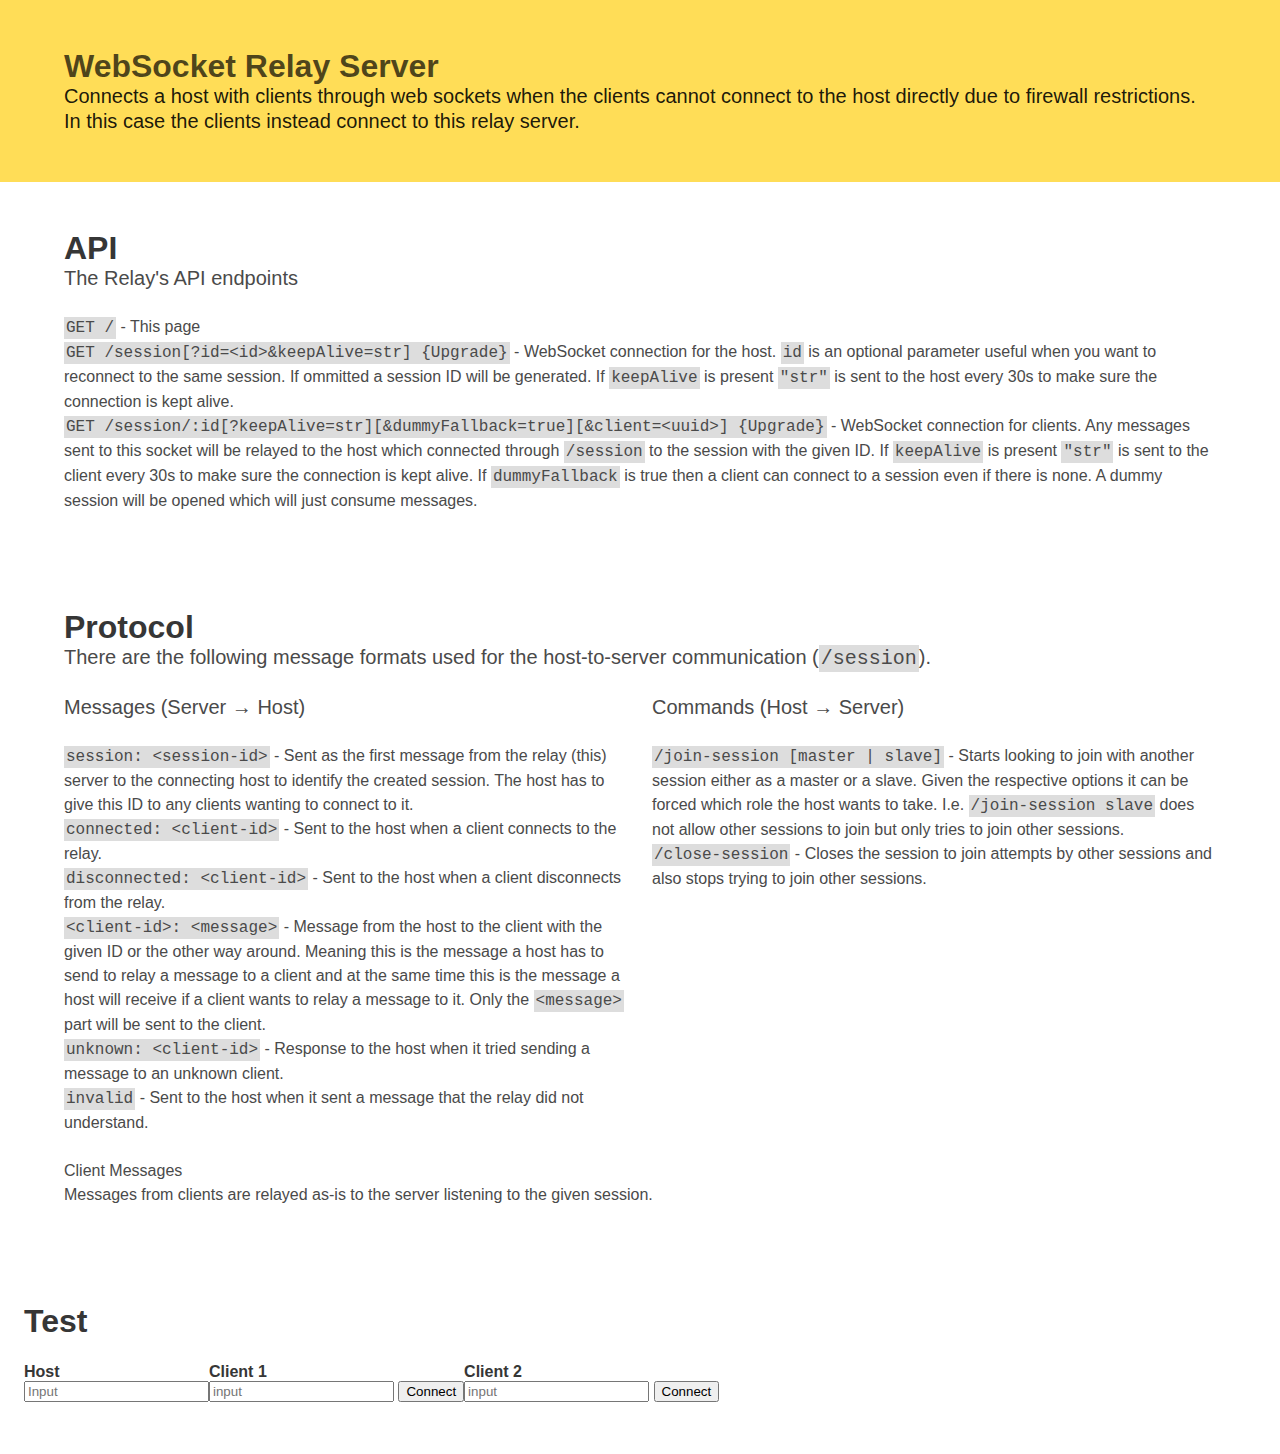
==== src/main/resources/index.html @ 214df771 "added /close-session command" ====
<html>
<head>
    <title>WebSocket Relay Server</title>
    <script type="text/javascript" src="js/jquery.min.js"></script>
    <link rel="stylesheet" href="css/font-awesome.min.css">
    <link rel="stylesheet" href="css/bulma.min.css">
    <link rel="stylesheet" href="css/main.css">
</head>
<body>

<section class="hero is-warning">
  <div class="hero-body">
    <div class="container">
      <h1 class="title">
        WebSocket Relay Server
      </h1>
      <h2 class="subtitle">
        Connects a host with clients through web sockets when the clients cannot connect to the host
        directly due to firewall restrictions. In this case the clients instead connect to this relay server.
      </h2>
    </div>
  </div>
</section>

<section class="section">
  <div class="container">
    <h1 class="title">
      API
    </h1>
    <p class="subtitle">
      The Relay's API endpoints
    </p>
    <ul>
        <li>
            <span class="code">GET /</span> - This page
        </li>
        <li>
            <span class="code">GET /session[?id=&lt;id&gt;&amp;keepAlive=str] {Upgrade}</span> - WebSocket connection for the host.
            <span class="code">id</span> is an optional parameter useful when you want to reconnect to the same session.
            If ommitted a session ID will be generated.
            If <span class="code">keepAlive</span> is present <span class="code">"str"</span> is sent to the host every
            30s to make sure the connection is kept alive.
        </li>
        <li>
            <span class="code">GET /session/:id[?keepAlive=str][&amp;dummyFallback=true][&amp;client=&lt;uuid&gt;] {Upgrade}</span> - WebSocket connection for clients.
            Any messages sent to this socket will be relayed to the host which connected through
            <span class="code">/session</span> to the session with the given ID.
            If <span class="code">keepAlive</span> is present <span class="code">"str"</span> is sent to the client every
            30s to make sure the connection is kept alive.
            If <span class="code">dummyFallback</span> is true then a client can connect to a session even
            if there is none. A dummy session will be opened which will just consume messages.
        </li>
    </ul>
  </div>
</section>

<section class="section">
  <div class="container">
    <h1 class="title">
      Protocol
    </h1>
    <p class="subtitle">
      There are the following message formats used for the host-to-server communication
      (<span class="code">/session</span>).
    </p>
    <div class="columns">
      <div class="column">
        <h2 class="subtitle">Messages (Server &rarr; Host)</h2>
        <ul>
            <li>
                <span class="code">session: &lt;session-id&gt;</span> - Sent as the first message from the relay
                (this) server to the connecting host to identify the created session. The host has to give this ID to
                any clients wanting to connect to it.
            </li>
            <li>
                <span class="code">connected: &lt;client-id&gt;</span> - Sent to the host when a client connects
                to the relay.
            </li>
            <li>
                <span class="code">disconnected: &lt;client-id&gt;</span> - Sent to the host when a client
                disconnects from the relay.
            </li>
            <li>
                <span class="code">&lt;client-id&gt;: &lt;message&gt;</span> - Message from the host to the client
                with the given ID or the other way around. Meaning this is the message a host has to send to relay
                a message to a client and at the same time this is the message a host will receive if a client
                wants to relay a message to it.
                Only the <span class="code">&lt;message&gt;</span> part will be sent to the client.
            </li>
            <li>
                <span class="code">unknown: &lt;client-id&gt;</span> - Response to the host when it tried
                sending a message to an unknown client.
            </li>
            <li>
                <span class="code">invalid</span> - Sent to the host when it sent a message that the relay
                did not understand.
            </li>
        </ul>
      </div>
      <div class="column">
        <h2 class="subtitle">Commands (Host &rarr; Server)</h2>
        <ul>
          <li>
            <span class="code">/join-session [master | slave]</span> - Starts looking to join with another session either
            as a master or a slave. Given the respective options it can be forced which role the host wants to take.
            I.e. <span class="code">/join-session slave</span> does not allow other sessions to join but only tries to
            join other sessions.
          </li>
          <li>
            <span class="code">/close-session</span> - Closes the session to join attempts by other sessions and also
            stops trying to join other sessions.
          </li>
        </ul>
      </div>
    </div>
    <h3>Client Messages</h3>
    <p>
        Messages from clients are relayed as-is to the server listening to the given session.
    </p>
  </div>
</section>

<section class="section">
    <h1 class="title">Test</h1>

    <table>
      <tr>
        <th class="host-header">Host</th>
        <th class="client-1-header">Client 1</th>
        <th class="client-2-header">Client 2</th>
      </tr>
      <tr>
        <td>
          <input id="host-input" placeholder="Input"></input>
        </td>
        <td>
          <input id="client-1-input" placeholder="input"></input>
          <button id="client-1-connect">Connect</button>
        </td>
        <td>
          <input id="client-2-input" placeholder="input"></input>
          <button id="client-2-connect">Connect</button>
        </td>
      </tr>
      <tr>
        <td>
          <div id="host-output">&nbsp;</div>
        </td>
        <td>
          <div id="client-1-output">&nbsp;</div>
        </td>
        <td>
          <div id="client-2-output">&nbsp;</div>
        </td>
      </tr>
    </table>
</section>
</body>

<script type="text/javascript">
  window.baseURL = "ws://$host:$port";
</script>
<script type="text/javascript" src="js/main.js"></script>
</html>
---- src/main/resources/css/main.css ----
.code {
    font-family: monospace;
    background-color: #DDDDDD;
    padding: 2px;
}
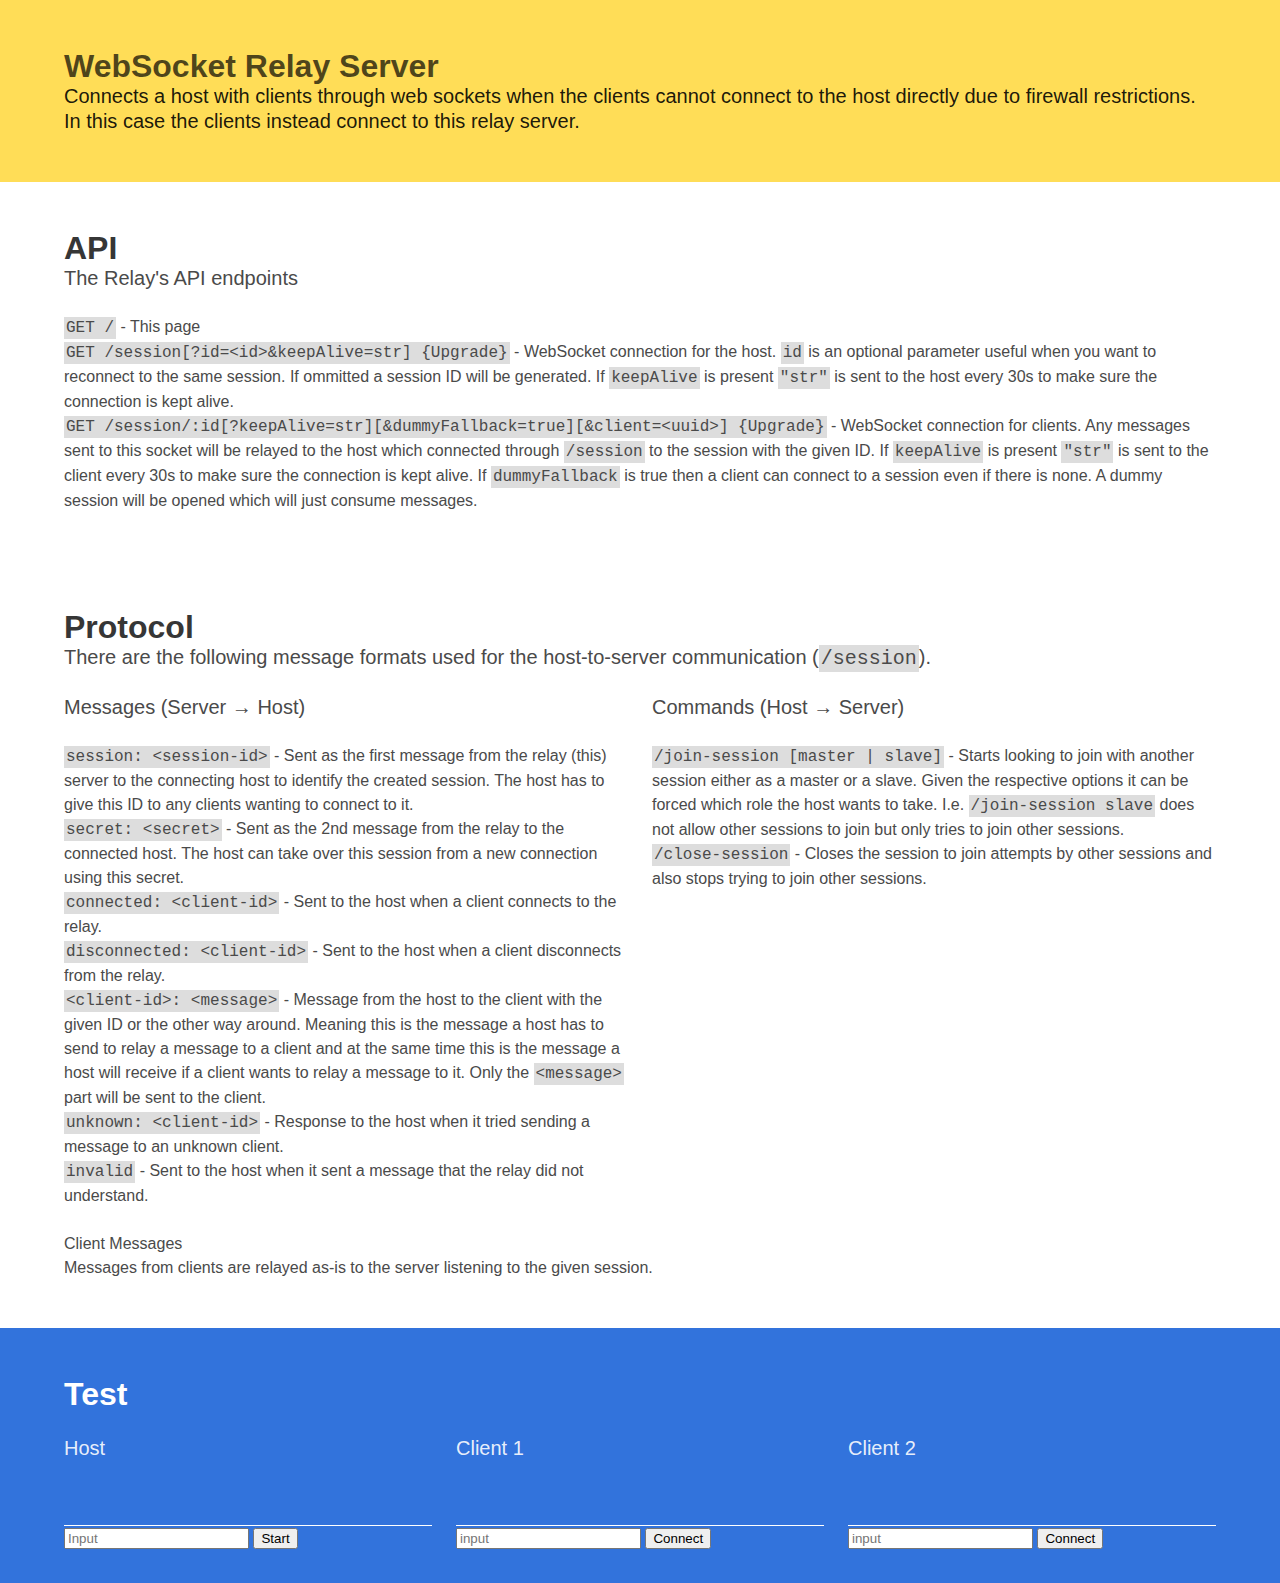
==== commit 7109de9a: "allow taking over sessions" ====
--- a/src/main/resources/index.html
+++ b/src/main/resources/index.html
@@ -73,6 +73,10 @@
                 any clients wanting to connect to it.
             </li>
             <li>
+              <span class="code">secret: &lt;secret&gt;</span> - Sent as the 2nd message from the relay to the
+              connected host. The host can take over this session from a new connection using this secret.
+            </li>
+            <li>
                 <span class="code">connected: &lt;client-id&gt;</span> - Sent to the host when a client connects
                 to the relay.
             </li>
@@ -120,40 +124,39 @@
   </div>
 </section>
 
-<section class="section">
-    <h1 class="title">Test</h1>
+<section class="hero is-info">
+  <div class="hero-body">
+    <div class="container">
+      <h1 class="title">Test</h1>
 
-    <table>
-      <tr>
-        <th class="host-header">Host</th>
-        <th class="client-1-header">Client 1</th>
-        <th class="client-2-header">Client 2</th>
-      </tr>
-      <tr>
-        <td>
-          <input id="host-input" placeholder="Input"></input>
-        </td>
-        <td>
-          <input id="client-1-input" placeholder="input"></input>
-          <button id="client-1-connect">Connect</button>
-        </td>
-        <td>
-          <input id="client-2-input" placeholder="input"></input>
-          <button id="client-2-connect">Connect</button>
-        </td>
-      </tr>
-      <tr>
-        <td>
+      <div class="columns">
+        <div class="column">
+          <h2 class="subtitle">Host</h2>
           <div id="host-output">&nbsp;</div>
-        </td>
-        <td>
+          <div style="border-top: 1px solid white; margin-top: 1em;">
+            <input id="host-input" placeholder="Input"></input>
+            <button id="host-start">Start</button>
+          </div>
+        </div>
+        <div class="column">
+          <h2 class="subtitle">Client 1</h2>
           <div id="client-1-output">&nbsp;</div>
-        </td>
-        <td>
+          <div style="border-top: 1px solid white; margin-top: 1em;">
+            <input id="client-1-input" placeholder="input"></input>
+            <button id="client-1-connect">Connect</button>
+          </div>
+        </div>
+        <div class="column">
+          <h2 class="subtitle">Client 2</h2>
           <div id="client-2-output">&nbsp;</div>
-        </td>
-      </tr>
-    </table>
+          <div style="border-top: 1px solid white; margin-top: 1em;">
+            <input id="client-2-input" placeholder="input"></input>
+            <button id="client-2-connect">Connect</button>
+          </div>
+        </div>
+      </div>
+    </div>
+  </div>
 </section>
 </body>
 
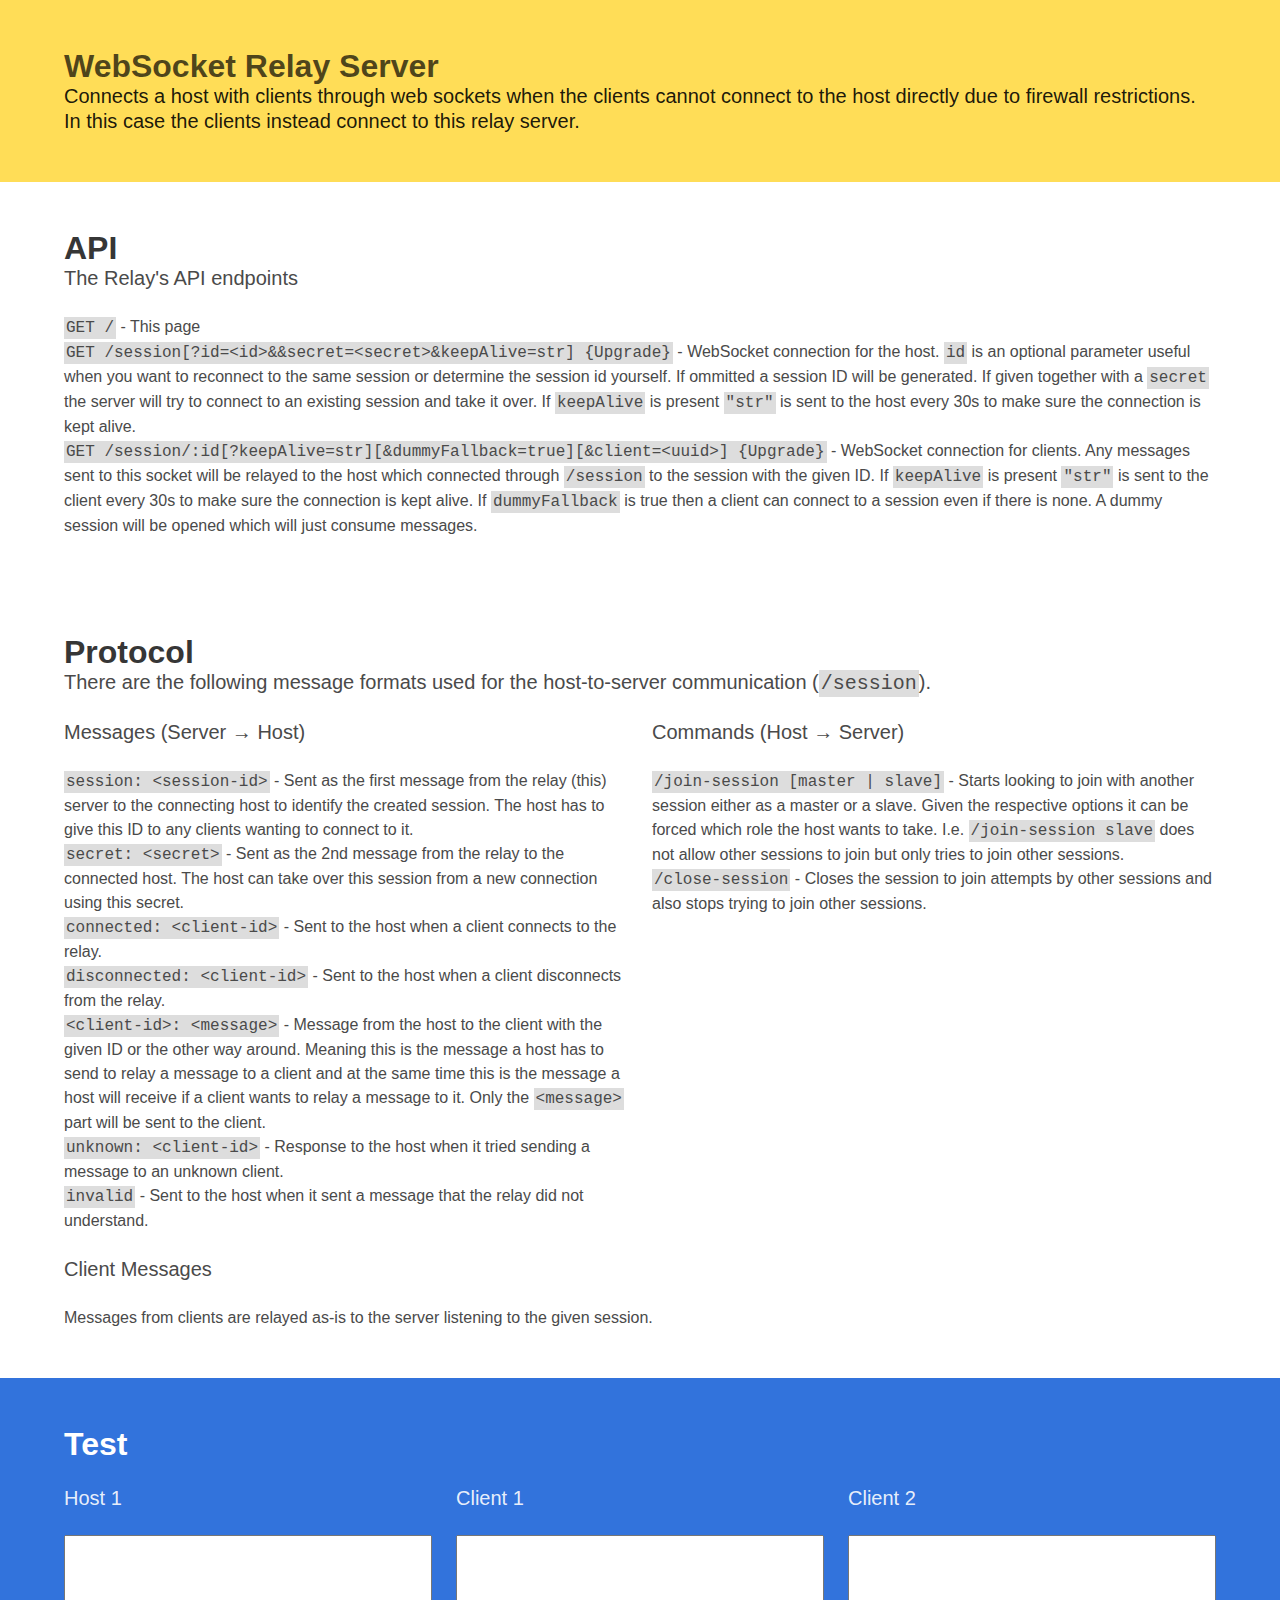
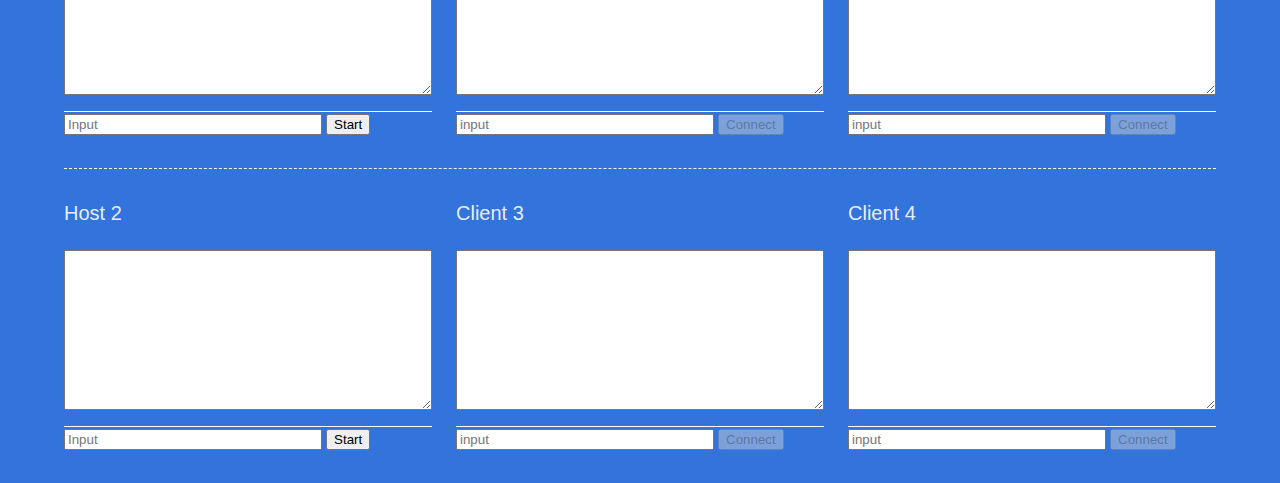
==== commit 4af422f0: "updated test area to include 2 hosts" ====
--- a/src/main/resources/index.html
+++ b/src/main/resources/index.html
@@ -35,9 +35,10 @@
             <span class="code">GET /</span> - This page
         </li>
         <li>
-            <span class="code">GET /session[?id=&lt;id&gt;&amp;keepAlive=str] {Upgrade}</span> - WebSocket connection for the host.
-            <span class="code">id</span> is an optional parameter useful when you want to reconnect to the same session.
-            If ommitted a session ID will be generated.
+            <span class="code">GET /session[?id=&lt;id&gt;&amp;&secret=&lt;secret&gt;&amp;keepAlive=str] {Upgrade}</span> - WebSocket connection for the host.
+            <span class="code">id</span> is an optional parameter useful when you want to reconnect to the same session
+            or determine the session id yourself. If ommitted a session ID will be generated. If given together with a
+            <span class="code">secret</span> the server will try to connect to an existing session and take it over.
             If <span class="code">keepAlive</span> is present <span class="code">"str"</span> is sent to the host every
             30s to make sure the connection is kept alive.
         </li>
@@ -117,7 +118,7 @@
         </ul>
       </div>
     </div>
-    <h3>Client Messages</h3>
+    <h2 class="subtitle">Client Messages</h2>
     <p>
         Messages from clients are relayed as-is to the server listening to the given session.
     </p>
@@ -129,29 +130,57 @@
     <div class="container">
       <h1 class="title">Test</h1>
 
-      <div class="columns">
+      <div class="columns host host-1">
         <div class="column">
-          <h2 class="subtitle">Host</h2>
-          <div id="host-output">&nbsp;</div>
+          <h2 class="subtitle">Host 1</h2>
+          <textarea id="host-1-output" readonly></textarea>
           <div style="border-top: 1px solid white; margin-top: 1em;">
-            <input id="host-input" placeholder="Input"></input>
-            <button id="host-start">Start</button>
+            <input id="host-1-input" placeholder="Input"></input>
+            <button id="host-1-start">Start</button>
           </div>
         </div>
         <div class="column">
           <h2 class="subtitle">Client 1</h2>
-          <div id="client-1-output">&nbsp;</div>
+          <textarea id="client-1-output" readonly></textarea>
           <div style="border-top: 1px solid white; margin-top: 1em;">
             <input id="client-1-input" placeholder="input"></input>
-            <button id="client-1-connect">Connect</button>
+            <button id="client-1-connect" disabled>Connect</button>
           </div>
         </div>
         <div class="column">
           <h2 class="subtitle">Client 2</h2>
-          <div id="client-2-output">&nbsp;</div>
+          <textarea id="client-2-output" readonly></textarea>
           <div style="border-top: 1px solid white; margin-top: 1em;">
             <input id="client-2-input" placeholder="input"></input>
-            <button id="client-2-connect">Connect</button>
+            <button id="client-2-connect" disabled>Connect</button>
+          </div>
+        </div>
+      </div>
+    </div>
+    <div class="container host host-2">
+      <div class="columns">
+        <div class="column">
+          <h2 class="subtitle">Host 2</h2>
+          <textarea id="host-2-output" readonly></textarea>
+          <div style="border-top: 1px solid white; margin-top: 1em;">
+            <input id="host-2-input" placeholder="Input"></input>
+            <button id="host-2-start">Start</button>
+          </div>
+        </div>
+        <div class="column">
+          <h2 class="subtitle">Client 3</h2>
+          <textarea id="client-3-output" readonly></textarea>
+          <div style="border-top: 1px solid white; margin-top: 1em;">
+            <input id="client-3-input" placeholder="input"></input>
+            <button id="client-3-connect" disabled>Connect</button>
+          </div>
+        </div>
+        <div class="column">
+          <h2 class="subtitle">Client 4</h2>
+          <textarea id="client-4-output" readonly></textarea>
+          <div style="border-top: 1px solid white; margin-top: 1em;">
+            <input id="client-4-input" placeholder="input"></input>
+            <button id="client-4-connect" disabled>Connect</button>
           </div>
         </div>
       </div>
--- a/src/main/resources/css/main.css
+++ b/src/main/resources/css/main.css
@@ -3,3 +3,19 @@
     background-color: #DDDDDD;
     padding: 2px;
 }
+
+.host-2 {
+    border-top: 1px dashed white;
+    margin-top: 2em;
+    padding-top: 2em;
+}
+
+.host input {
+    width: 70%;
+}
+
+.host textarea {
+    width: 100%;
+    height: 12em;
+    padding: 0.5em;
+}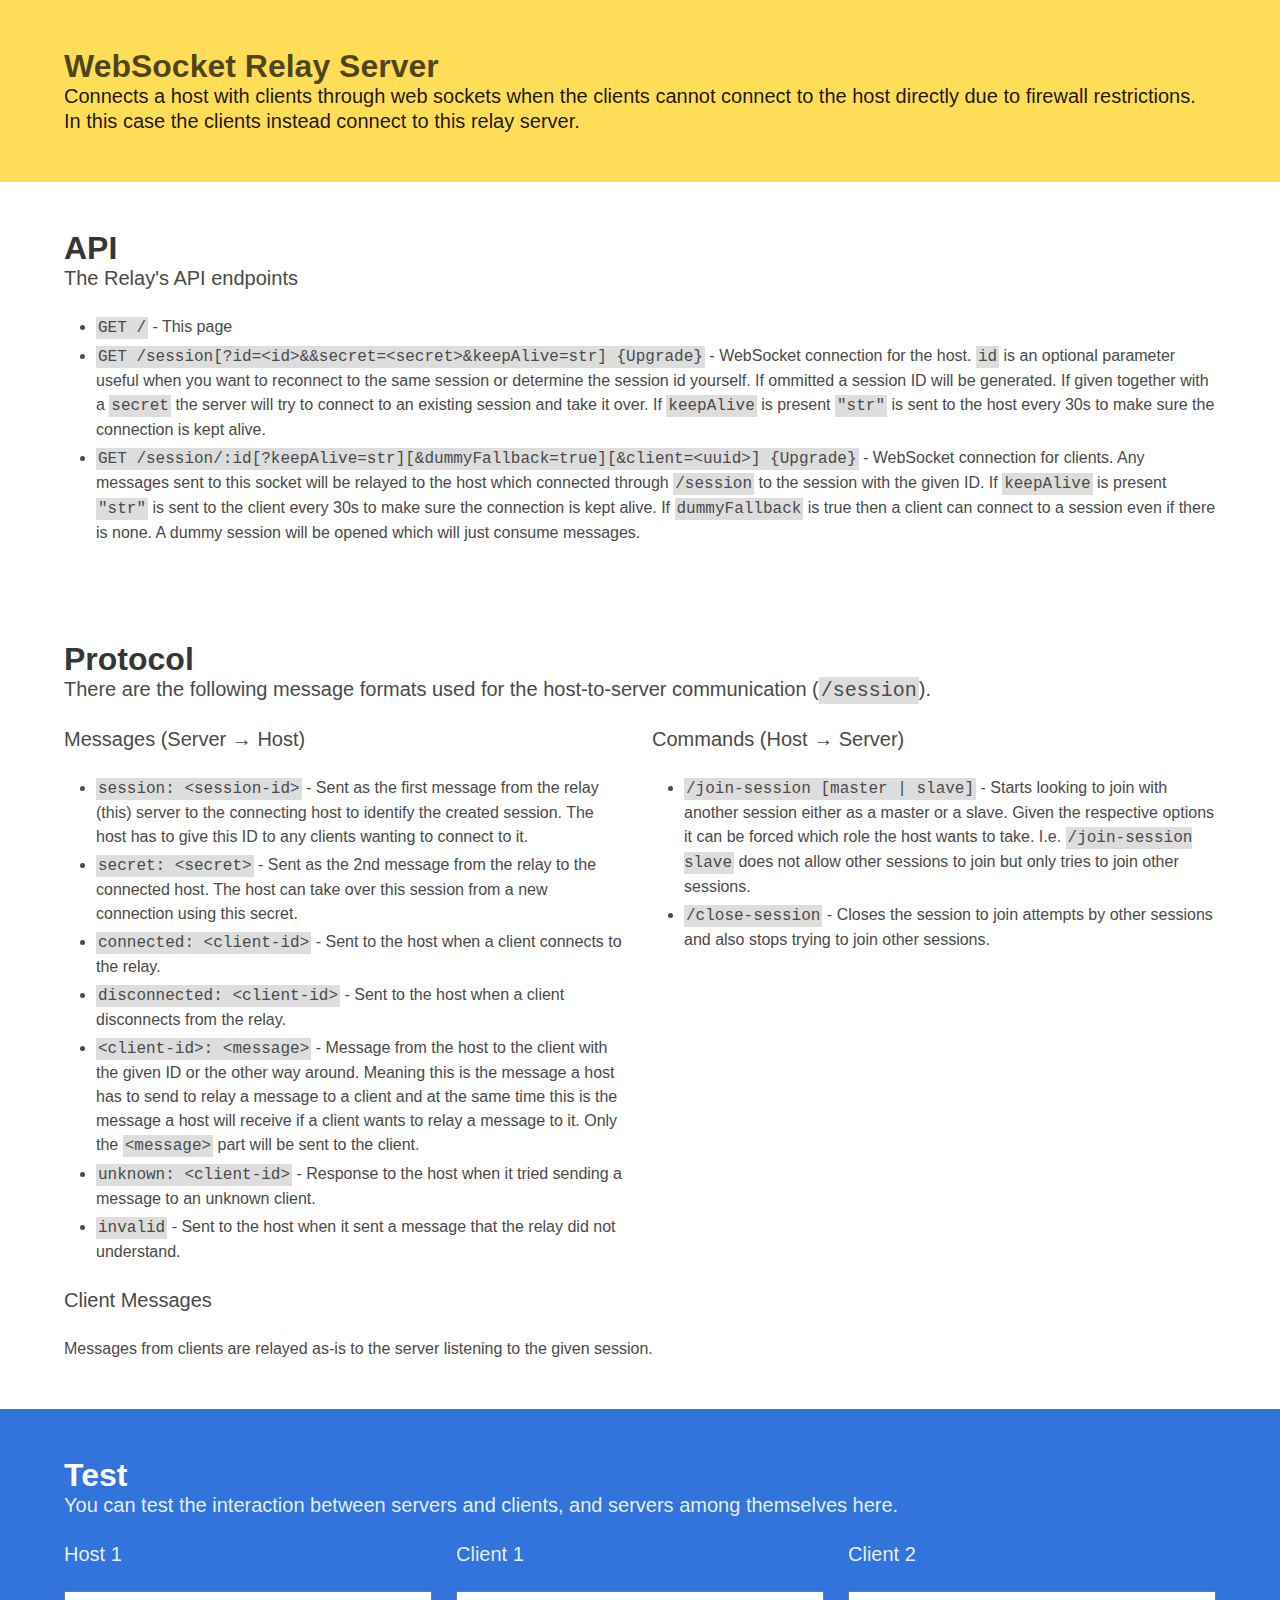
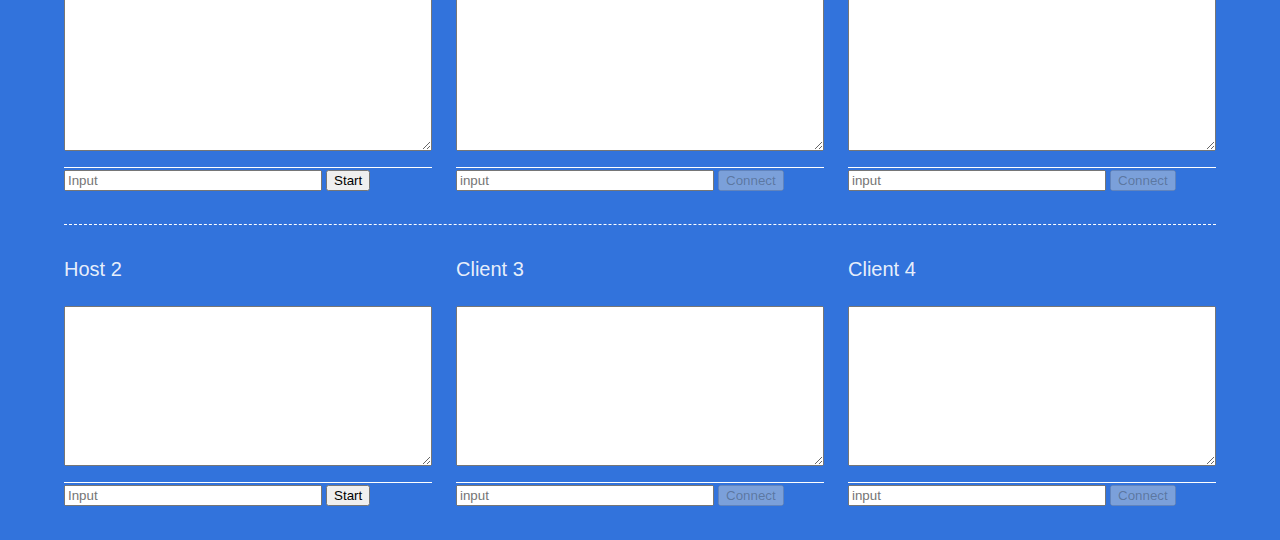
==== commit da6f21e0: "updated index (formatting)" ====
--- a/src/main/resources/index.html
+++ b/src/main/resources/index.html
@@ -30,28 +30,30 @@
     <p class="subtitle">
       The Relay's API endpoints
     </p>
-    <ul>
-        <li>
-            <span class="code">GET /</span> - This page
-        </li>
-        <li>
-            <span class="code">GET /session[?id=&lt;id&gt;&amp;&secret=&lt;secret&gt;&amp;keepAlive=str] {Upgrade}</span> - WebSocket connection for the host.
-            <span class="code">id</span> is an optional parameter useful when you want to reconnect to the same session
-            or determine the session id yourself. If ommitted a session ID will be generated. If given together with a
-            <span class="code">secret</span> the server will try to connect to an existing session and take it over.
-            If <span class="code">keepAlive</span> is present <span class="code">"str"</span> is sent to the host every
-            30s to make sure the connection is kept alive.
-        </li>
-        <li>
-            <span class="code">GET /session/:id[?keepAlive=str][&amp;dummyFallback=true][&amp;client=&lt;uuid&gt;] {Upgrade}</span> - WebSocket connection for clients.
-            Any messages sent to this socket will be relayed to the host which connected through
-            <span class="code">/session</span> to the session with the given ID.
-            If <span class="code">keepAlive</span> is present <span class="code">"str"</span> is sent to the client every
-            30s to make sure the connection is kept alive.
-            If <span class="code">dummyFallback</span> is true then a client can connect to a session even
-            if there is none. A dummy session will be opened which will just consume messages.
-        </li>
-    </ul>
+    <div class="content">
+      <ul>
+          <li>
+              <span class="code">GET /</span> - This page
+          </li>
+          <li>
+              <span class="code">GET /session[?id=&lt;id&gt;&amp;&secret=&lt;secret&gt;&amp;keepAlive=str] {Upgrade}</span> - WebSocket connection for the host.
+              <span class="code">id</span> is an optional parameter useful when you want to reconnect to the same session
+              or determine the session id yourself. If ommitted a session ID will be generated. If given together with a
+              <span class="code">secret</span> the server will try to connect to an existing session and take it over.
+              If <span class="code">keepAlive</span> is present <span class="code">"str"</span> is sent to the host every
+              30s to make sure the connection is kept alive.
+          </li>
+          <li>
+              <span class="code">GET /session/:id[?keepAlive=str][&amp;dummyFallback=true][&amp;client=&lt;uuid&gt;] {Upgrade}</span> - WebSocket connection for clients.
+              Any messages sent to this socket will be relayed to the host which connected through
+              <span class="code">/session</span> to the session with the given ID.
+              If <span class="code">keepAlive</span> is present <span class="code">"str"</span> is sent to the client every
+              30s to make sure the connection is kept alive.
+              If <span class="code">dummyFallback</span> is true then a client can connect to a session even
+              if there is none. A dummy session will be opened which will just consume messages.
+          </li>
+      </ul>
+    </div>
   </div>
 </section>
 
@@ -67,55 +69,59 @@
     <div class="columns">
       <div class="column">
         <h2 class="subtitle">Messages (Server &rarr; Host)</h2>
-        <ul>
+        <div class="content">
+          <ul>
+              <li>
+                  <span class="code">session: &lt;session-id&gt;</span> - Sent as the first message from the relay
+                  (this) server to the connecting host to identify the created session. The host has to give this ID to
+                  any clients wanting to connect to it.
+              </li>
+              <li>
+                <span class="code">secret: &lt;secret&gt;</span> - Sent as the 2nd message from the relay to the
+                connected host. The host can take over this session from a new connection using this secret.
+              </li>
+              <li>
+                  <span class="code">connected: &lt;client-id&gt;</span> - Sent to the host when a client connects
+                  to the relay.
+              </li>
+              <li>
+                  <span class="code">disconnected: &lt;client-id&gt;</span> - Sent to the host when a client
+                  disconnects from the relay.
+              </li>
+              <li>
+                  <span class="code">&lt;client-id&gt;: &lt;message&gt;</span> - Message from the host to the client
+                  with the given ID or the other way around. Meaning this is the message a host has to send to relay
+                  a message to a client and at the same time this is the message a host will receive if a client
+                  wants to relay a message to it.
+                  Only the <span class="code">&lt;message&gt;</span> part will be sent to the client.
+              </li>
+              <li>
+                  <span class="code">unknown: &lt;client-id&gt;</span> - Response to the host when it tried
+                  sending a message to an unknown client.
+              </li>
+              <li>
+                  <span class="code">invalid</span> - Sent to the host when it sent a message that the relay
+                  did not understand.
+              </li>
+          </ul>
+        </div>
+      </div>
+      <div class="column">
+        <h2 class="subtitle">Commands (Host &rarr; Server)</h2>
+        <div class="content">
+          <ul>
             <li>
-                <span class="code">session: &lt;session-id&gt;</span> - Sent as the first message from the relay
-                (this) server to the connecting host to identify the created session. The host has to give this ID to
-                any clients wanting to connect to it.
+              <span class="code">/join-session [master | slave]</span> - Starts looking to join with another session either
+              as a master or a slave. Given the respective options it can be forced which role the host wants to take.
+              I.e. <span class="code">/join-session slave</span> does not allow other sessions to join but only tries to
+              join other sessions.
             </li>
             <li>
-              <span class="code">secret: &lt;secret&gt;</span> - Sent as the 2nd message from the relay to the
-              connected host. The host can take over this session from a new connection using this secret.
+              <span class="code">/close-session</span> - Closes the session to join attempts by other sessions and also
+              stops trying to join other sessions.
             </li>
-            <li>
-                <span class="code">connected: &lt;client-id&gt;</span> - Sent to the host when a client connects
-                to the relay.
-            </li>
-            <li>
-                <span class="code">disconnected: &lt;client-id&gt;</span> - Sent to the host when a client
-                disconnects from the relay.
-            </li>
-            <li>
-                <span class="code">&lt;client-id&gt;: &lt;message&gt;</span> - Message from the host to the client
-                with the given ID or the other way around. Meaning this is the message a host has to send to relay
-                a message to a client and at the same time this is the message a host will receive if a client
-                wants to relay a message to it.
-                Only the <span class="code">&lt;message&gt;</span> part will be sent to the client.
-            </li>
-            <li>
-                <span class="code">unknown: &lt;client-id&gt;</span> - Response to the host when it tried
-                sending a message to an unknown client.
-            </li>
-            <li>
-                <span class="code">invalid</span> - Sent to the host when it sent a message that the relay
-                did not understand.
-            </li>
-        </ul>
-      </div>
-      <div class="column">
-        <h2 class="subtitle">Commands (Host &rarr; Server)</h2>
-        <ul>
-          <li>
-            <span class="code">/join-session [master | slave]</span> - Starts looking to join with another session either
-            as a master or a slave. Given the respective options it can be forced which role the host wants to take.
-            I.e. <span class="code">/join-session slave</span> does not allow other sessions to join but only tries to
-            join other sessions.
-          </li>
-          <li>
-            <span class="code">/close-session</span> - Closes the session to join attempts by other sessions and also
-            stops trying to join other sessions.
-          </li>
-        </ul>
+          </ul>
+        </div>
       </div>
     </div>
     <h2 class="subtitle">Client Messages</h2>
@@ -129,6 +135,7 @@
   <div class="hero-body">
     <div class="container">
       <h1 class="title">Test</h1>
+      <h2 class="subtitle">You can test the interaction between servers and clients, and servers among themselves here.</h2>
 
       <div class="columns host host-1">
         <div class="column">
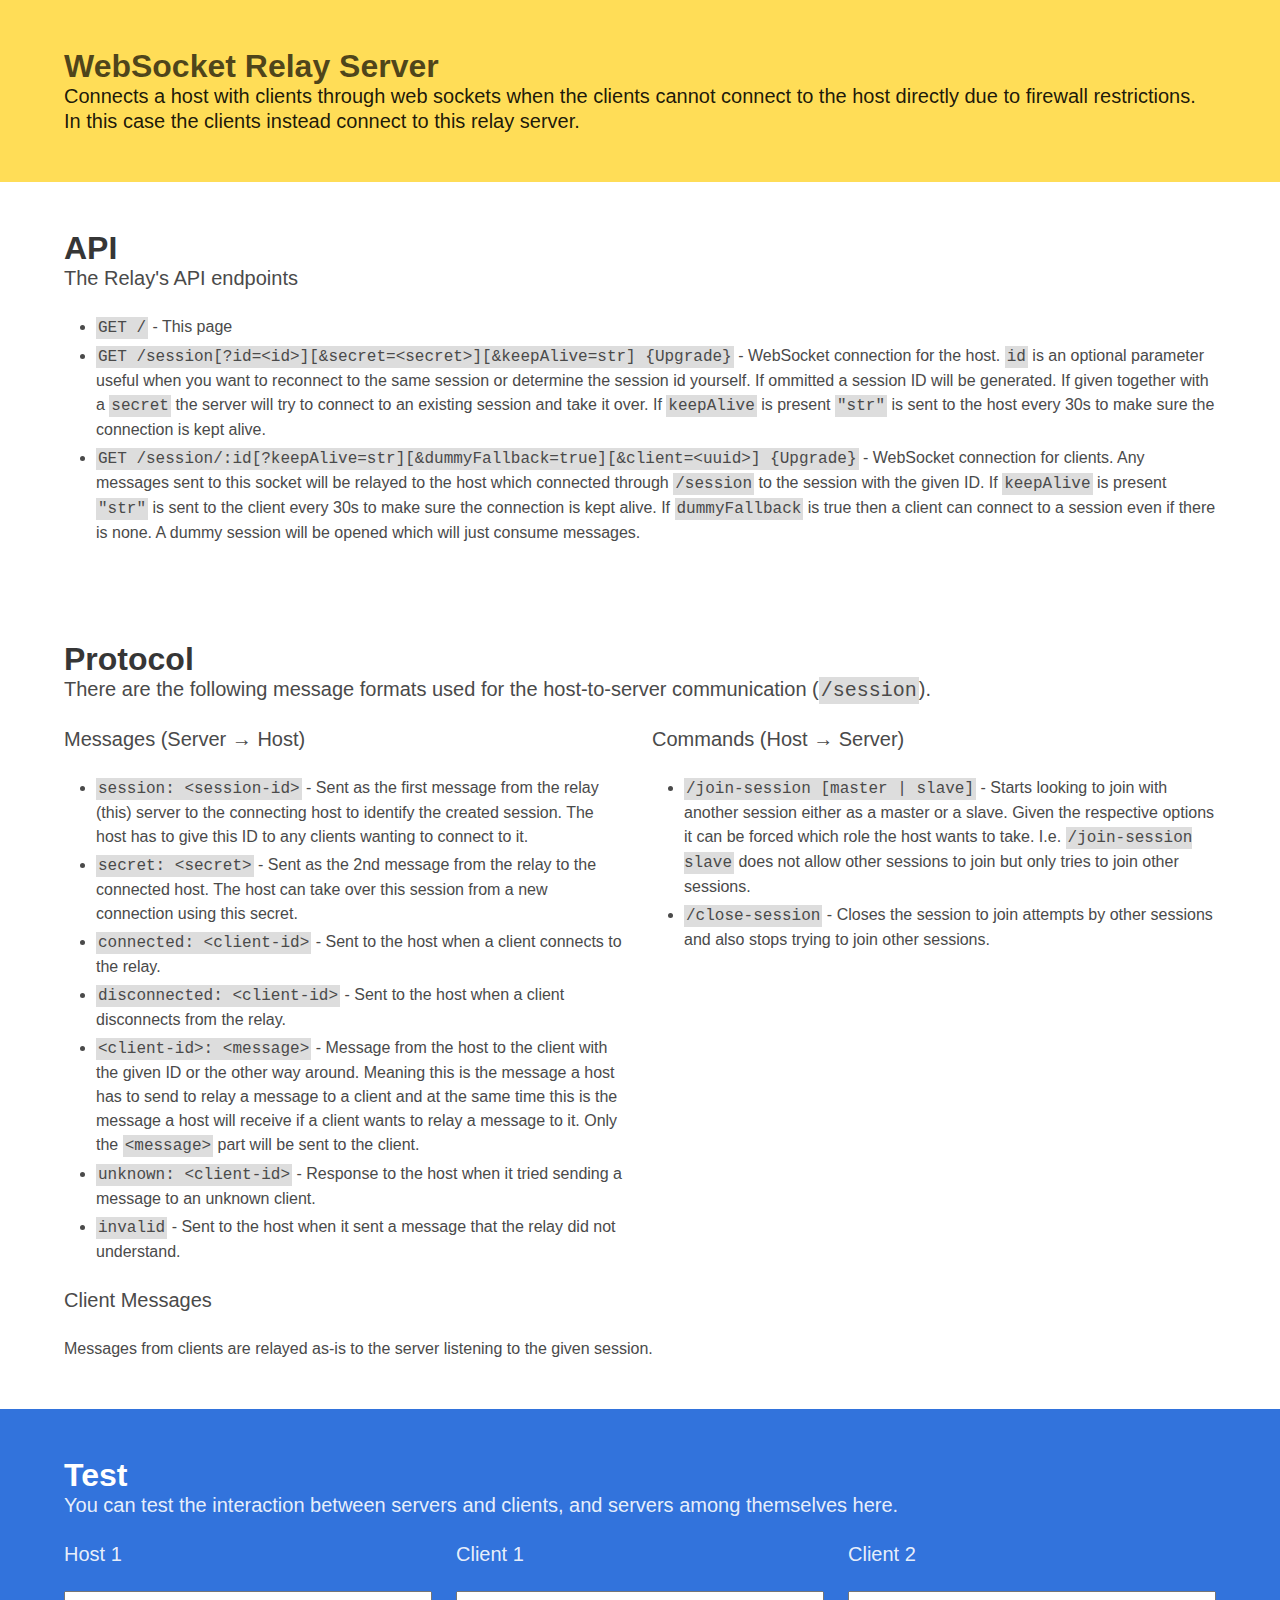
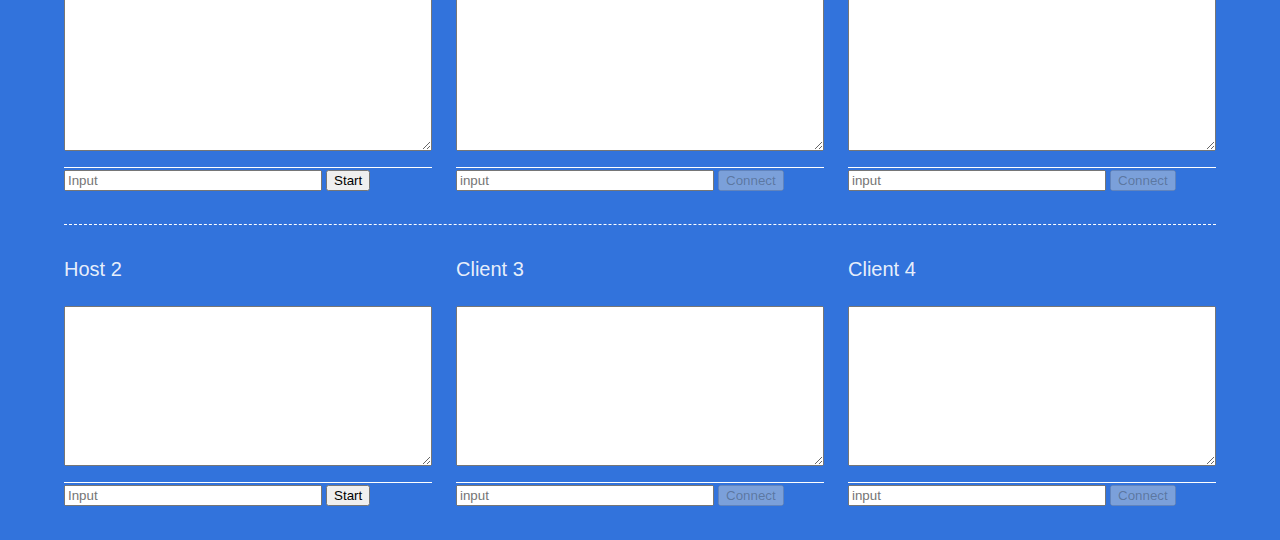
==== commit 366f369b: "made options consistent" ====
--- a/src/main/resources/index.html
+++ b/src/main/resources/index.html
@@ -36,7 +36,7 @@
               <span class="code">GET /</span> - This page
           </li>
           <li>
-              <span class="code">GET /session[?id=&lt;id&gt;&amp;&secret=&lt;secret&gt;&amp;keepAlive=str] {Upgrade}</span> - WebSocket connection for the host.
+              <span class="code">GET /session[?id=&lt;id&gt;][&amp;secret=&lt;secret&gt;][&amp;keepAlive=str] {Upgrade}</span> - WebSocket connection for the host.
               <span class="code">id</span> is an optional parameter useful when you want to reconnect to the same session
               or determine the session id yourself. If ommitted a session ID will be generated. If given together with a
               <span class="code">secret</span> the server will try to connect to an existing session and take it over.
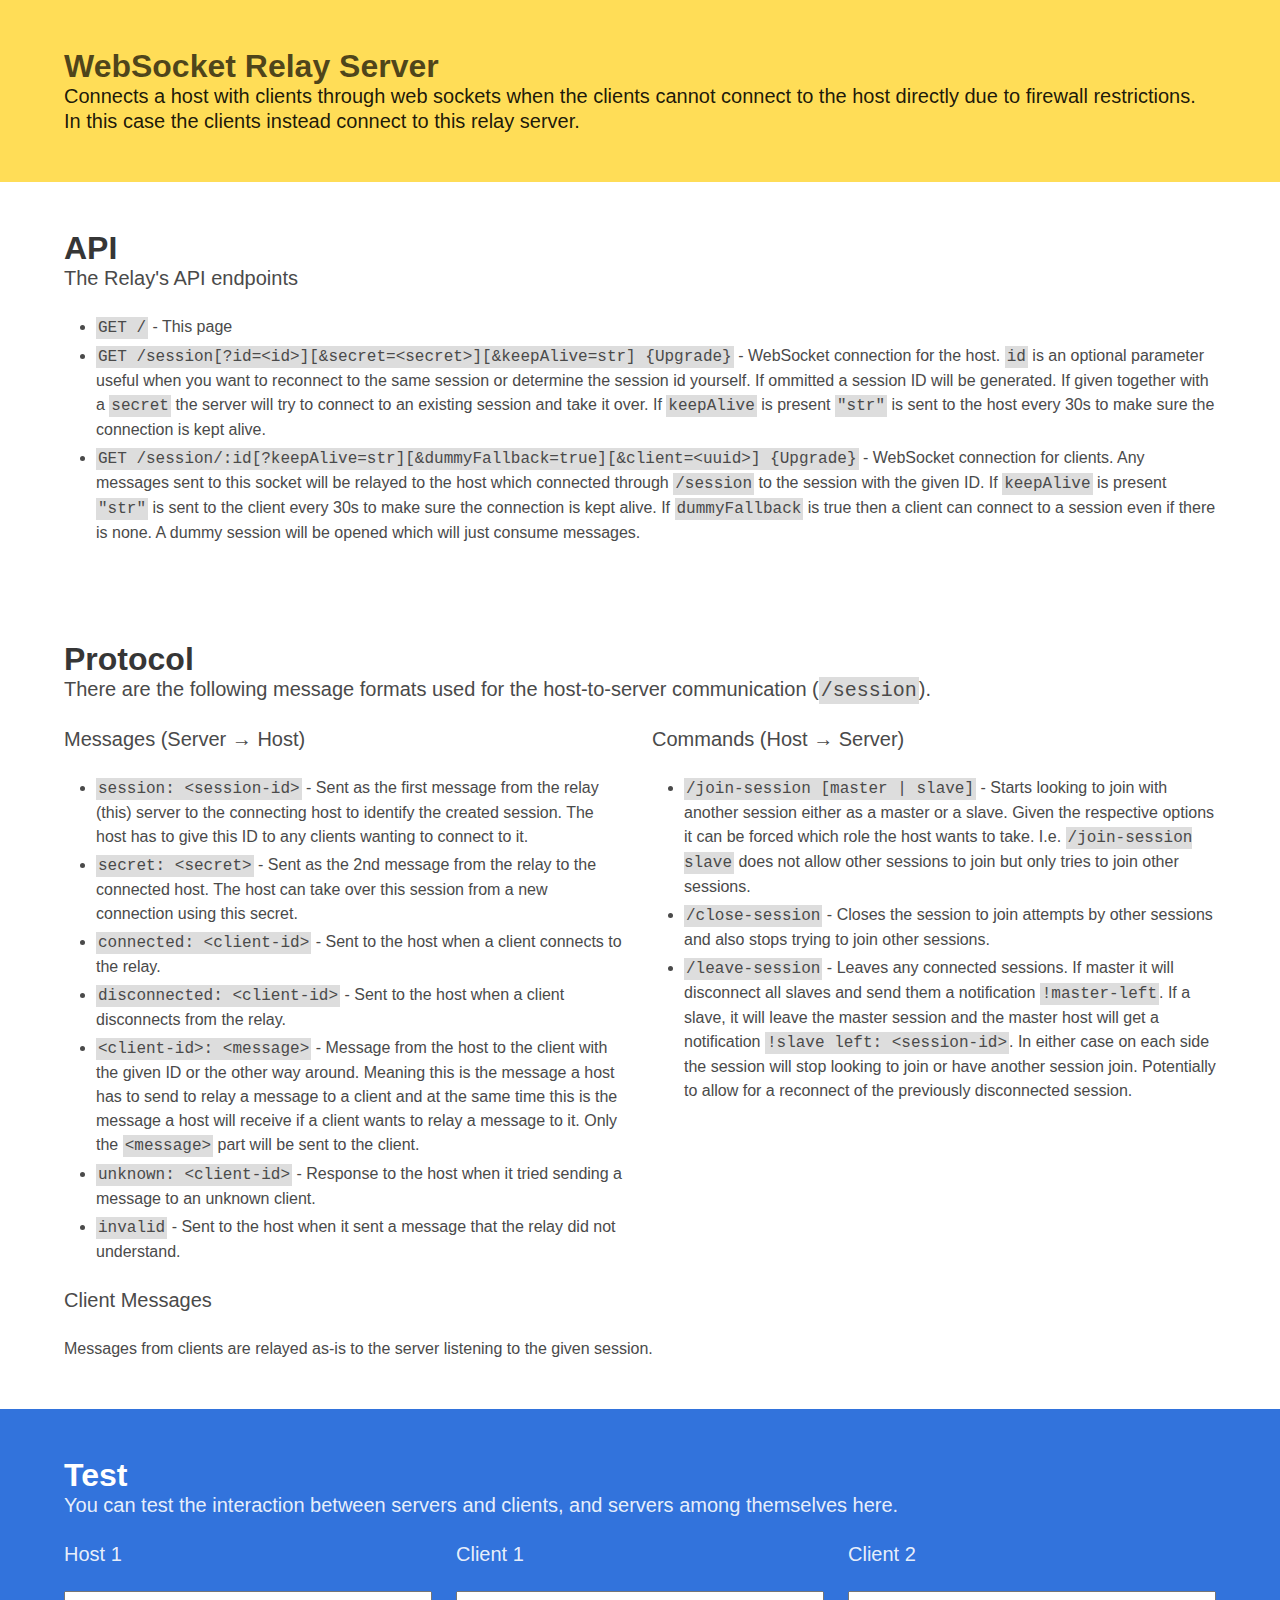
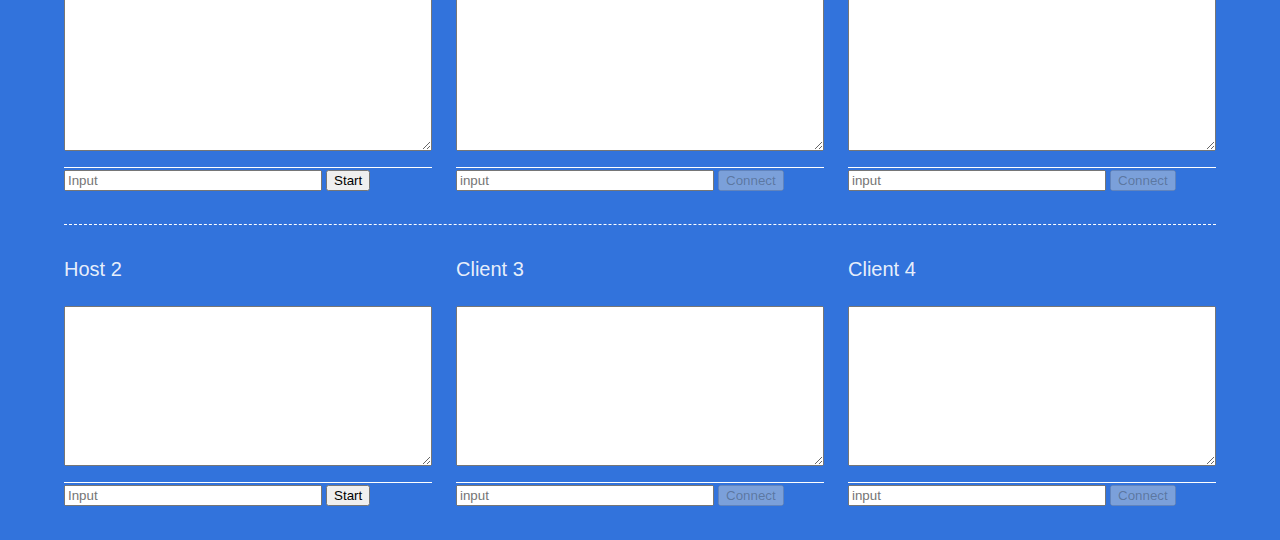
==== commit f7923ef4: "implemented /leave-session" ====
--- a/src/main/resources/index.html
+++ b/src/main/resources/index.html
@@ -120,6 +120,13 @@
               <span class="code">/close-session</span> - Closes the session to join attempts by other sessions and also
               stops trying to join other sessions.
             </li>
+            <li>
+              <span class="code">/leave-session</span> - Leaves any connected sessions. If master it will disconnect
+              all slaves and send them a notification <span class="code">!master-left</span>. If a slave, it will leave
+              the master session and the master host will get a notification <span class="code">!slave left: &lt;session-id&gt;</span>.
+              In either case on each side the session will stop looking to join or have another session join.
+              Potentially to allow for a reconnect of the previously disconnected session.
+            </li>
           </ul>
         </div>
       </div>
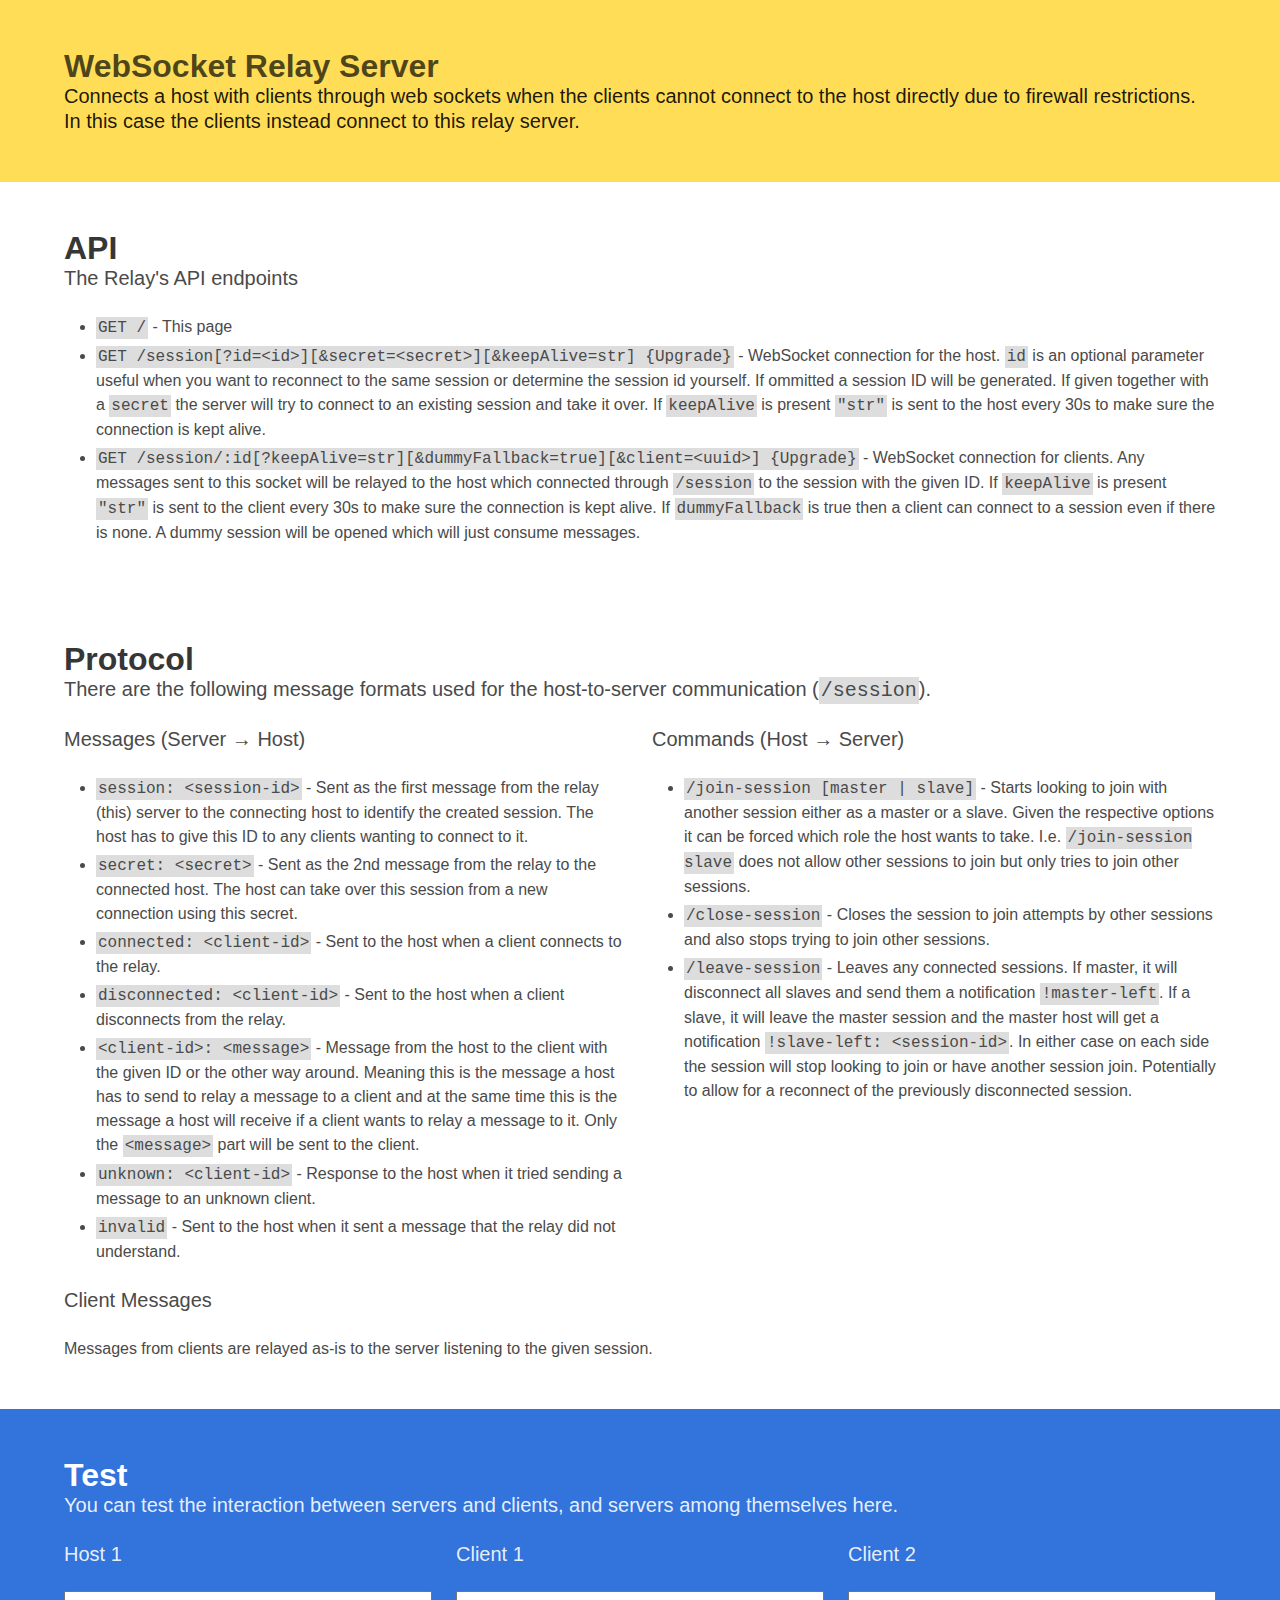
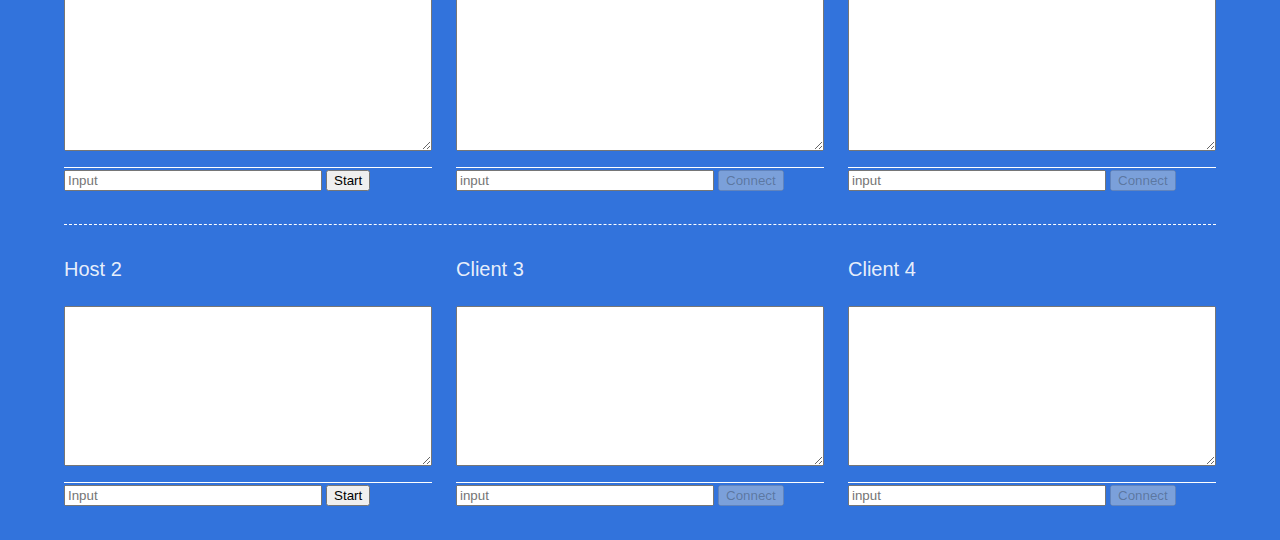
==== commit ff4f9d08: "fixed doc typos" ====
--- a/src/main/resources/index.html
+++ b/src/main/resources/index.html
@@ -121,9 +121,9 @@
               stops trying to join other sessions.
             </li>
             <li>
-              <span class="code">/leave-session</span> - Leaves any connected sessions. If master it will disconnect
+              <span class="code">/leave-session</span> - Leaves any connected sessions. If master, it will disconnect
               all slaves and send them a notification <span class="code">!master-left</span>. If a slave, it will leave
-              the master session and the master host will get a notification <span class="code">!slave left: &lt;session-id&gt;</span>.
+              the master session and the master host will get a notification <span class="code">!slave-left: &lt;session-id&gt;</span>.
               In either case on each side the session will stop looking to join or have another session join.
               Potentially to allow for a reconnect of the previously disconnected session.
             </li>
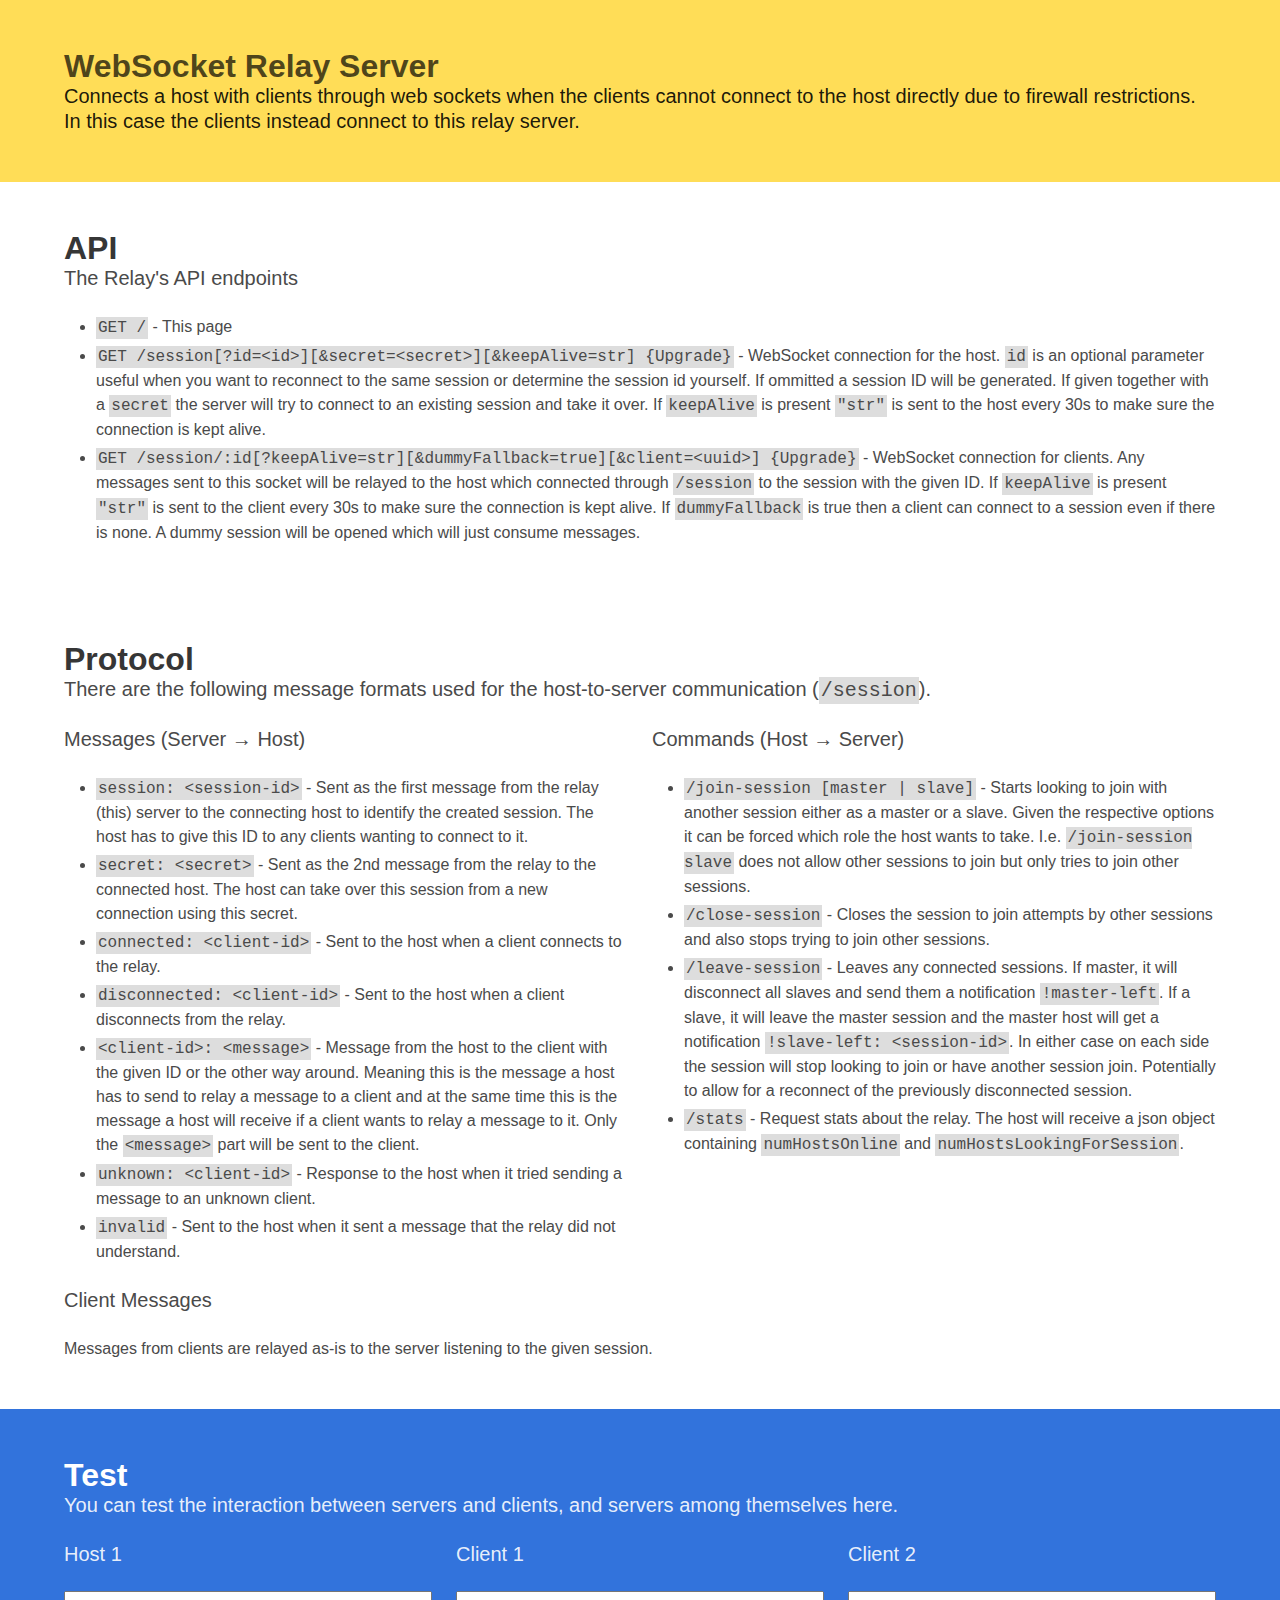
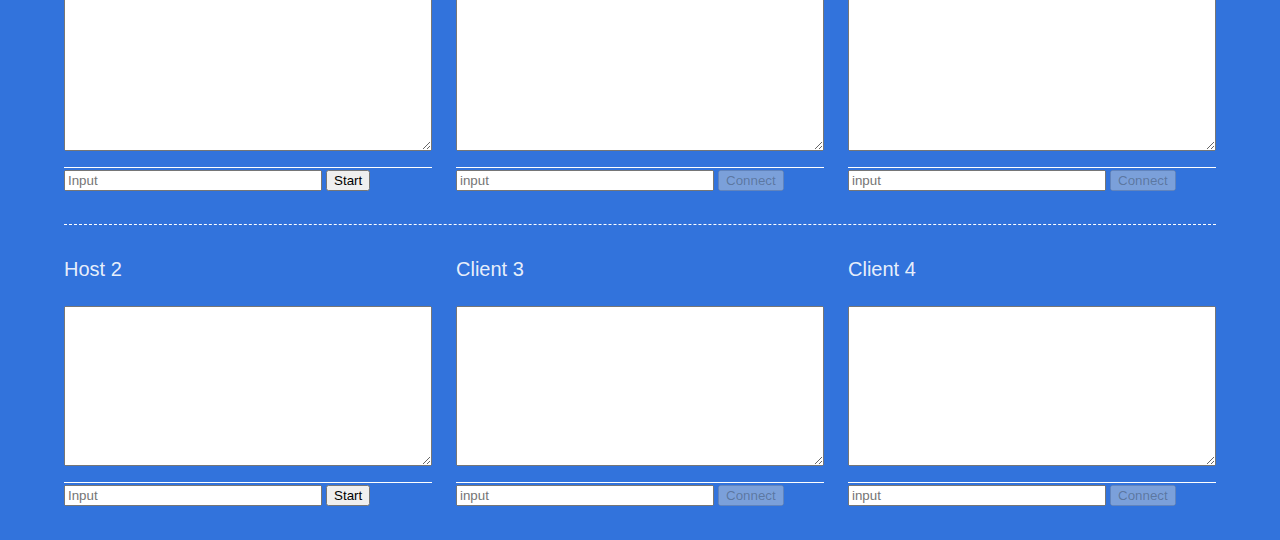
==== commit 6fdc1b59: "track global stats" ====
--- a/src/main/resources/index.html
+++ b/src/main/resources/index.html
@@ -127,6 +127,10 @@
               In either case on each side the session will stop looking to join or have another session join.
               Potentially to allow for a reconnect of the previously disconnected session.
             </li>
+            <li>
+              <span class="code">/stats</span> - Request stats about the relay. The host will receive a json object
+              containing <span class="code">numHostsOnline</span> and <span class="code">numHostsLookingForSession</span>.
+            </li>
           </ul>
         </div>
       </div>
